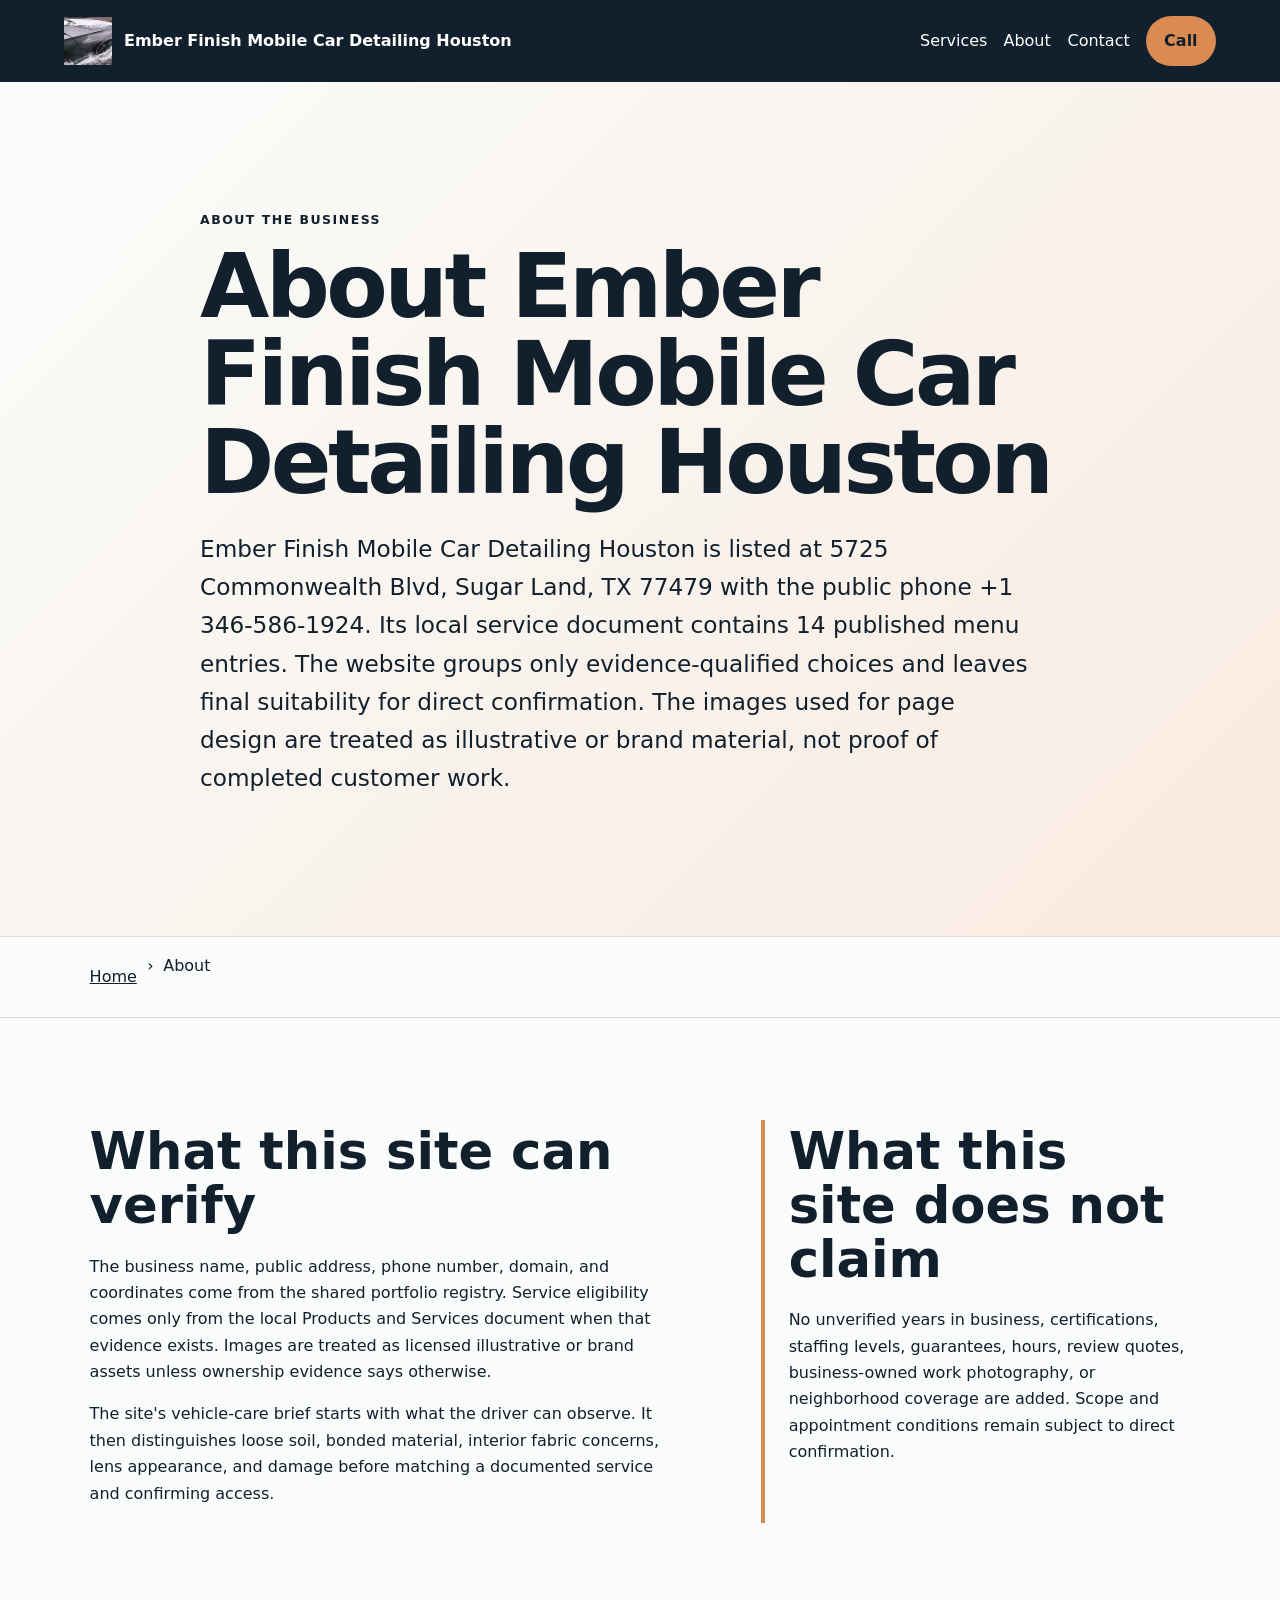
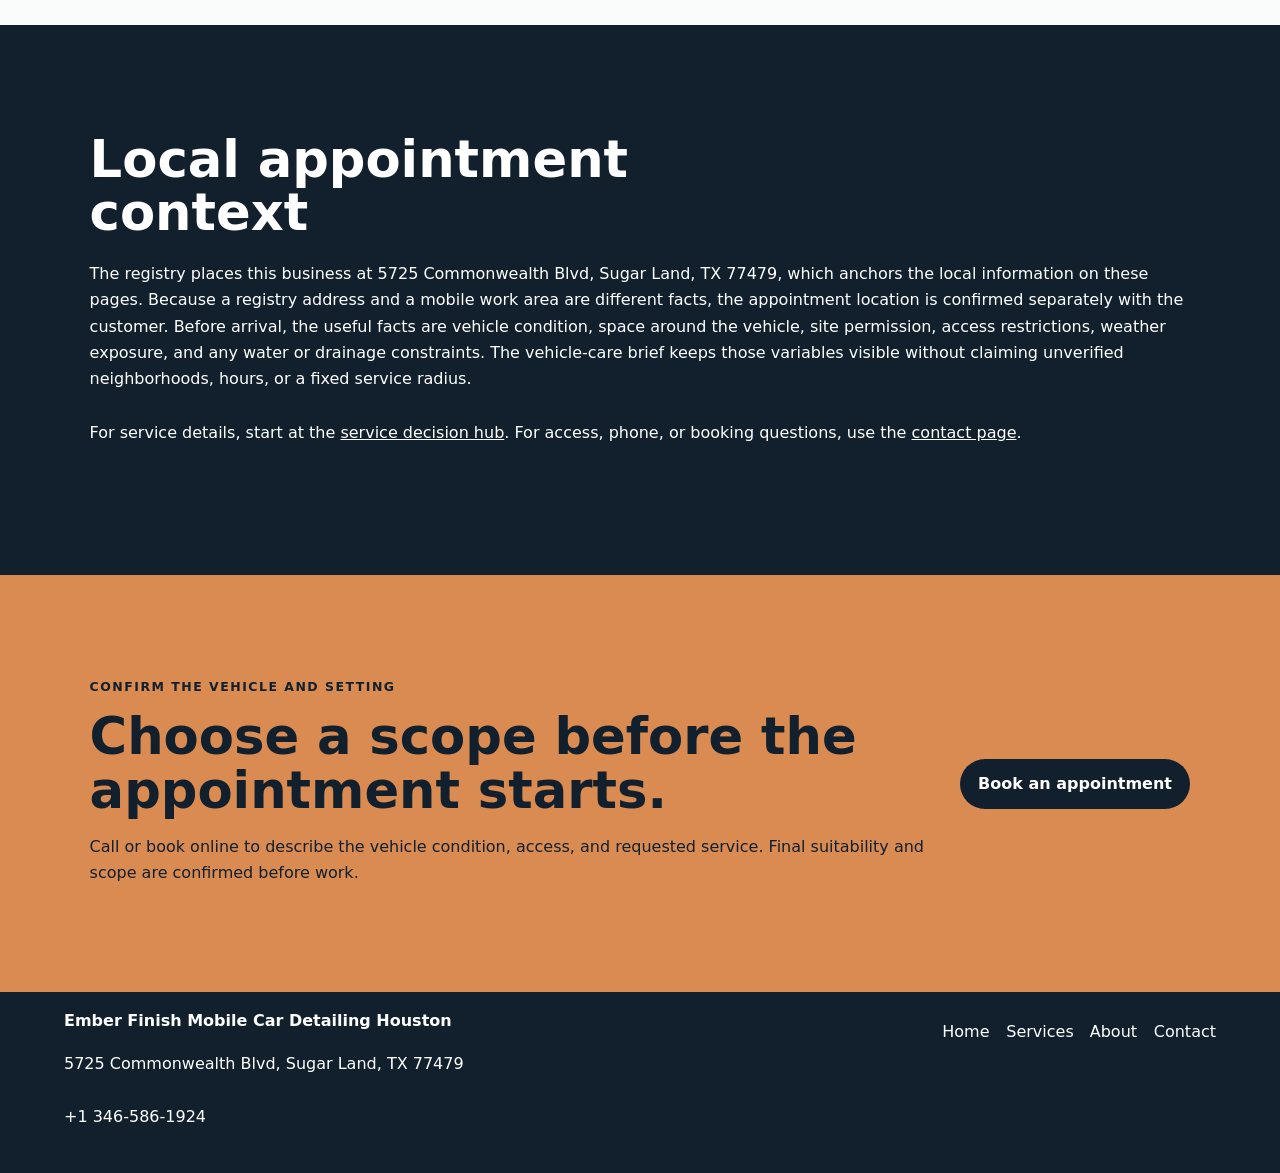
==== about/index.html @ 624f12ae "feat: add service SEO pages" ====
<!doctype html>
<html lang="en"><head>
  <meta charset="utf-8"><meta name="viewport" content="width=device-width,initial-scale=1">
  <title>About Ember Finish Mobile Car Detailing Houston | Sugar Land, TX</title>
  <meta name="description" content="Verified identity, evidence boundaries, and appointment-planning approach for Ember Finish Mobile Car Detailing Houston in Sugar Land, TX.">
  <meta name="robots" content="index, follow, max-image-preview:large, max-snippet:-1">
  <link rel="canonical" href="https://emberfinish.shop/about/">
  <meta property="og:type" content="website"><meta property="og:title" content="About Ember Finish Mobile Car Detailing Houston | Sugar Land, TX">
  <meta property="og:description" content="Verified identity, evidence boundaries, and appointment-planning approach for Ember Finish Mobile Car Detailing Houston in Sugar Land, TX."><meta property="og:url" content="https://emberfinish.shop/about/">
  <meta property="og:image" content="https://emberfinish.shop/assets/hero-route.jpg"><meta name="twitter:card" content="summary_large_image">
  <link rel="icon" href="/assets/favicon.svg"><link rel="stylesheet" href="/seo-pages.css"><script type="application/ld+json">{
  "@context": "https://schema.org",
  "@graph": [
    {
      "@type": "BreadcrumbList",
      "@id": "https://emberfinish.shop/about/#breadcrumb",
      "itemListElement": [
        {
          "@type": "ListItem",
          "position": 1,
          "name": "Home",
          "item": "https://emberfinish.shop/"
        },
        {
          "@type": "ListItem",
          "position": 2,
          "name": "About Ember Finish Mobile Car Detailing Houston | Sugar Land, TX",
          "item": "https://emberfinish.shop/about/"
        }
      ]
    },
    {
      "@type": "WebPage",
      "@id": "https://emberfinish.shop/about/#webpage",
      "url": "https://emberfinish.shop/about/",
      "name": "About Ember Finish Mobile Car Detailing Houston | Sugar Land, TX",
      "description": "Verified identity, evidence boundaries, and appointment-planning approach for Ember Finish Mobile Car Detailing Houston in Sugar Land, TX.",
      "breadcrumb": {
        "@id": "https://emberfinish.shop/about/#breadcrumb"
      },
      "isPartOf": {
        "@id": "https://emberfinish.shop/#website"
      },
      "about": {
        "@id": "https://emberfinish.shop/#business"
      }
    },
    {
      "@type": "ImageObject",
      "@id": "https://emberfinish.shop/about/#primaryimage",
      "contentUrl": "https://emberfinish.shop/assets/hero-route.jpg",
      "caption": "Illustrative detailing artwork for Ember Finish Mobile Car Detailing Houston",
      "representativeOfPage": true
    }
  ]
}</script>
</head><body style="--pilot-accent:#d98b52;--pilot-dark:#11202c;--pilot-paper:#fafcfb">
<a class="skip-link" href="#content">Skip to content</a>
<header class="pilot-header"><a class="pilot-brand" href="/"><img src="/assets/hero-route.jpg" width="48" height="48" alt=""><span>Ember Finish Mobile Car Detailing Houston</span></a>
<nav aria-label="Primary navigation"><a href="/services/">Services</a><a href="/about/">About</a><a href="/contact/">Contact</a><a class="pilot-call" href="tel:+13465861924">Call</a></nav></header>
<main id="content"><section class="pilot-hero text-only"><div><p class="eyebrow">About the business</p><h1>About Ember Finish Mobile Car Detailing Houston</h1><p class="pilot-answer">Ember Finish Mobile Car Detailing Houston is listed at 5725 Commonwealth Blvd, Sugar Land, TX 77479 with the public phone +1 346-586-1924. Its local service document contains 14 published menu entries. The website groups only evidence-qualified choices and leaves final suitability for direct confirmation. The images used for page design are treated as illustrative or brand material, not proof of completed customer work.</p></div></section><nav class="breadcrumbs" aria-label="Breadcrumb"><a href="/">Home</a><span>›</span><span>About</span></nav>
<section class="pilot-section pilot-grid"><div><h2>What this site can verify</h2><p>The business name, public address, phone number, domain, and coordinates come from the shared portfolio registry. Service eligibility comes only from the local Products and Services document when that evidence exists. Images are treated as licensed illustrative or brand assets unless ownership evidence says otherwise.</p><p>The site&#x27;s vehicle-care brief starts with what the driver can observe. It then distinguishes loose soil, bonded material, interior fabric concerns, lens appearance, and damage before matching a documented service and confirming access.</p></div><aside><h2>What this site does not claim</h2><p>No unverified years in business, certifications, staffing levels, guarantees, hours, review quotes, business-owned work photography, or neighborhood coverage are added. Scope and appointment conditions remain subject to direct confirmation.</p></aside></section>
<section class="pilot-section tone"><h2>Local appointment context</h2><p>The registry places this business at 5725 Commonwealth Blvd, Sugar Land, TX 77479, which anchors the local information on these pages. Because a registry address and a mobile work area are different facts, the appointment location is confirmed separately with the customer. Before arrival, the useful facts are vehicle condition, space around the vehicle, site permission, access restrictions, weather exposure, and any water or drainage constraints. The vehicle-care brief keeps those variables visible without claiming unverified neighborhoods, hours, or a fixed service radius.</p><p>For service details, start at the <a href="/services/">service decision hub</a>. For access, phone, or booking questions, use the <a href="/contact/">contact page</a>.</p></section>
<section class="pilot-cta"><div><p class="eyebrow">Confirm the vehicle and setting</p><h2>Choose a scope before the appointment starts.</h2><p>Call or book online to describe the vehicle condition, access, and requested service. Final suitability and scope are confirmed before work.</p></div><a class="pilot-button" href="https://cal.com/sumitdatta/auto-detail-service">Book an appointment</a></section>
</main><footer class="pilot-footer"><div><strong>Ember Finish Mobile Car Detailing Houston</strong><p>5725 Commonwealth Blvd, Sugar Land, TX 77479</p><p><a href="tel:+13465861924">+1 346-586-1924</a></p></div><nav aria-label="Footer navigation"><a href="/">Home</a><a href="/services/">Services</a><a href="/about/">About</a><a href="/contact/">Contact</a></nav></footer>
</body></html>
---- seo-pages.css ----
*{box-sizing:border-box}html{scroll-behavior:smooth}body{margin:0;background:var(--pilot-paper);color:var(--pilot-dark);font-family:system-ui,-apple-system,BlinkMacSystemFont,"Segoe UI",sans-serif;line-height:1.65}.skip-link{position:absolute;left:-999px}.skip-link:focus{left:1rem;top:1rem;z-index:9;background:#fff;padding:.75rem}.pilot-header,.pilot-footer{display:flex;align-items:center;justify-content:space-between;gap:1.5rem;padding:1rem clamp(1rem,5vw,4rem);background:var(--pilot-dark);color:#fff}.pilot-header{position:sticky;top:0;z-index:5}.pilot-brand{display:flex;align-items:center;gap:.75rem;max-width:36rem;font-weight:800}.pilot-header a,.pilot-footer a{color:inherit;text-decoration:none}.pilot-header nav,.pilot-footer nav{display:flex;flex-wrap:wrap;gap:1rem;align-items:center}.pilot-header nav a,.pilot-footer nav a,.breadcrumbs a,.pilot-section a,.pilot-footer>div a{display:inline-flex;min-width:48px;min-height:48px;align-items:center}.pilot-call,.pilot-button{display:inline-flex;min-height:48px;align-items:center;justify-content:center;border-radius:999px;background:var(--pilot-accent);color:var(--pilot-dark)!important;padding:.75rem 1.15rem;font-weight:800;text-decoration:none}.pilot-hero{display:grid;grid-template-columns:minmax(0,1.2fr) minmax(260px,.8fr);gap:clamp(2rem,6vw,6rem);padding:clamp(4rem,9vw,8rem) clamp(1.25rem,7vw,7rem);align-items:center;background:linear-gradient(135deg,var(--pilot-paper),color-mix(in srgb,var(--pilot-accent) 18%,white))}.pilot-hero.text-only{grid-template-columns:minmax(0,880px);justify-content:center}.pilot-hero h1{font-size:clamp(2.5rem,7vw,6rem);line-height:.98;margin:.3rem 0 1.25rem;letter-spacing:-.04em}.pilot-hero img{width:100%;height:auto;aspect-ratio:4/3;object-fit:cover;border-radius:1.5rem;box-shadow:0 28px 70px #0003}.pilot-answer{font-size:clamp(1.15rem,2vw,1.45rem);max-width:52rem}.pilot-proof,.source-note{font-size:.9rem;opacity:.76}.eyebrow{text-transform:uppercase;letter-spacing:.12em;font-size:.78rem;font-weight:900}.breadcrumbs{display:flex;gap:.6rem;flex-wrap:wrap;padding:1rem clamp(1.25rem,7vw,7rem);border-block:1px solid #0002}.breadcrumbs a,.pilot-section a{color:inherit}.pilot-section{padding:clamp(3.5rem,8vw,7rem) clamp(1.25rem,7vw,7rem)}.pilot-section h2{font-size:clamp(2rem,4vw,3.6rem);line-height:1.05;max-width:18ch;margin:.3rem 0 1.3rem}.pilot-section h3{font-size:1.25rem;margin-top:2rem}.pilot-grid{display:grid;grid-template-columns:minmax(0,1.15fr) minmax(260px,.85fr);gap:clamp(2rem,7vw,7rem)}.pilot-grid aside{border-left:4px solid var(--pilot-accent);padding-left:1.5rem}.tone{background:var(--pilot-dark);color:#fff}.checklist,.steps{padding-left:1.25rem}.checklist li,.steps li{margin:.75rem 0}.steps{display:grid;grid-template-columns:repeat(5,minmax(0,1fr));gap:1rem;list-style:none;padding:0;counter-reset:step}.steps li{counter-increment:step;padding:1rem;border:1px solid #fff4;border-radius:1rem}.steps li:before{content:counter(step);display:block;font-size:2rem;font-weight:900;color:var(--pilot-accent)}.faq-list{max-width:900px}.faq-list details{border-top:1px solid #0003;padding:1rem 0}.faq-list summary{font-size:1.15rem;font-weight:800;cursor:pointer}.related-links,.service-cards{display:grid;grid-template-columns:repeat(2,minmax(0,1fr));gap:1rem}.related-links a,.service-cards article{display:block;padding:1.25rem;border:1px solid #0003;border-radius:1rem;background:#fff}.service-cards h2{font-size:1.6rem}.pilot-cta{display:flex;align-items:center;justify-content:space-between;gap:2rem;padding:clamp(3rem,7vw,6rem) clamp(1.25rem,7vw,7rem);background:var(--pilot-accent)}.pilot-cta h2{font-size:clamp(2rem,4vw,3.5rem);line-height:1.05;margin:.25rem 0}.pilot-cta .pilot-button{background:var(--pilot-dark);color:#fff!important;white-space:nowrap}.pilot-footer{align-items:flex-start}.large-link{font-size:clamp(1.4rem,3vw,2.4rem);font-weight:900}@media(max-width:800px){.pilot-header{position:static;align-items:flex-start}.pilot-brand span{display:none}.pilot-hero,.pilot-grid{grid-template-columns:1fr}.steps{grid-template-columns:1fr}.related-links,.service-cards{grid-template-columns:1fr}.pilot-cta,.pilot-footer{align-items:flex-start;flex-direction:column}}
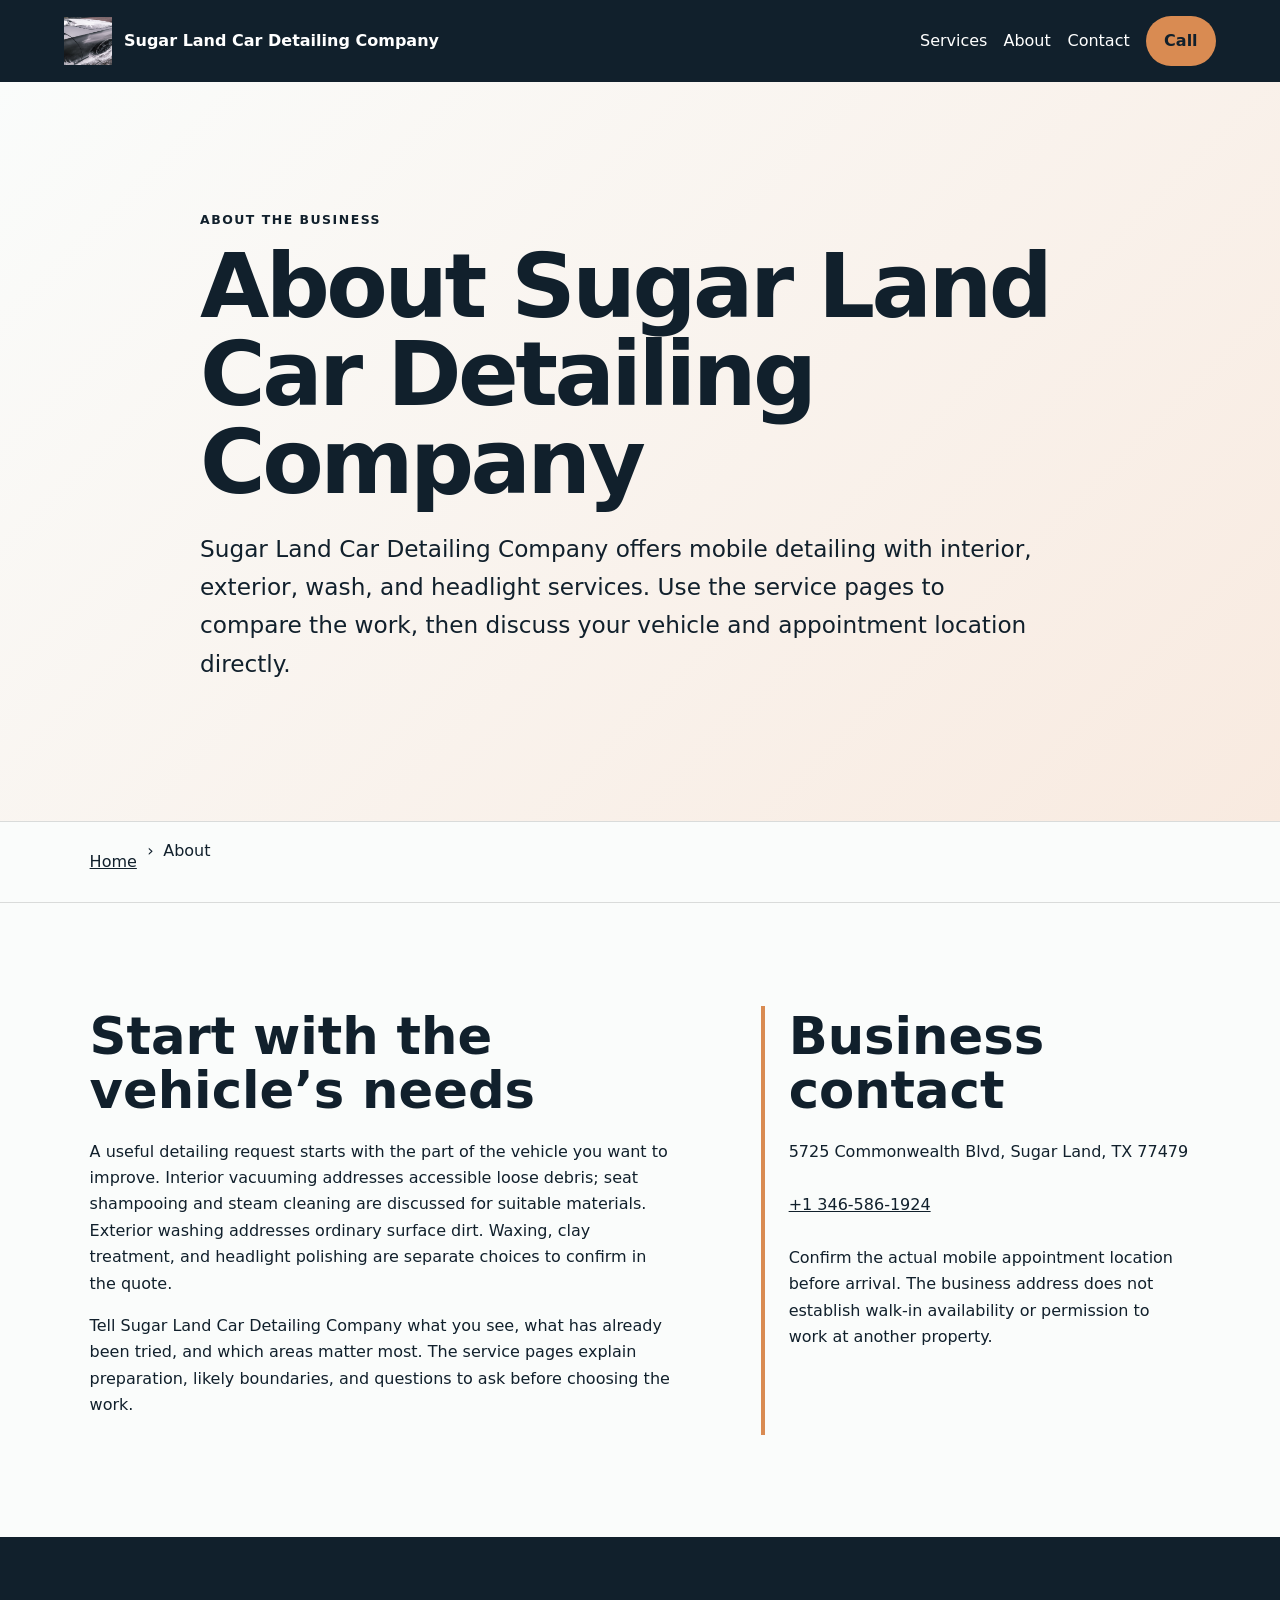
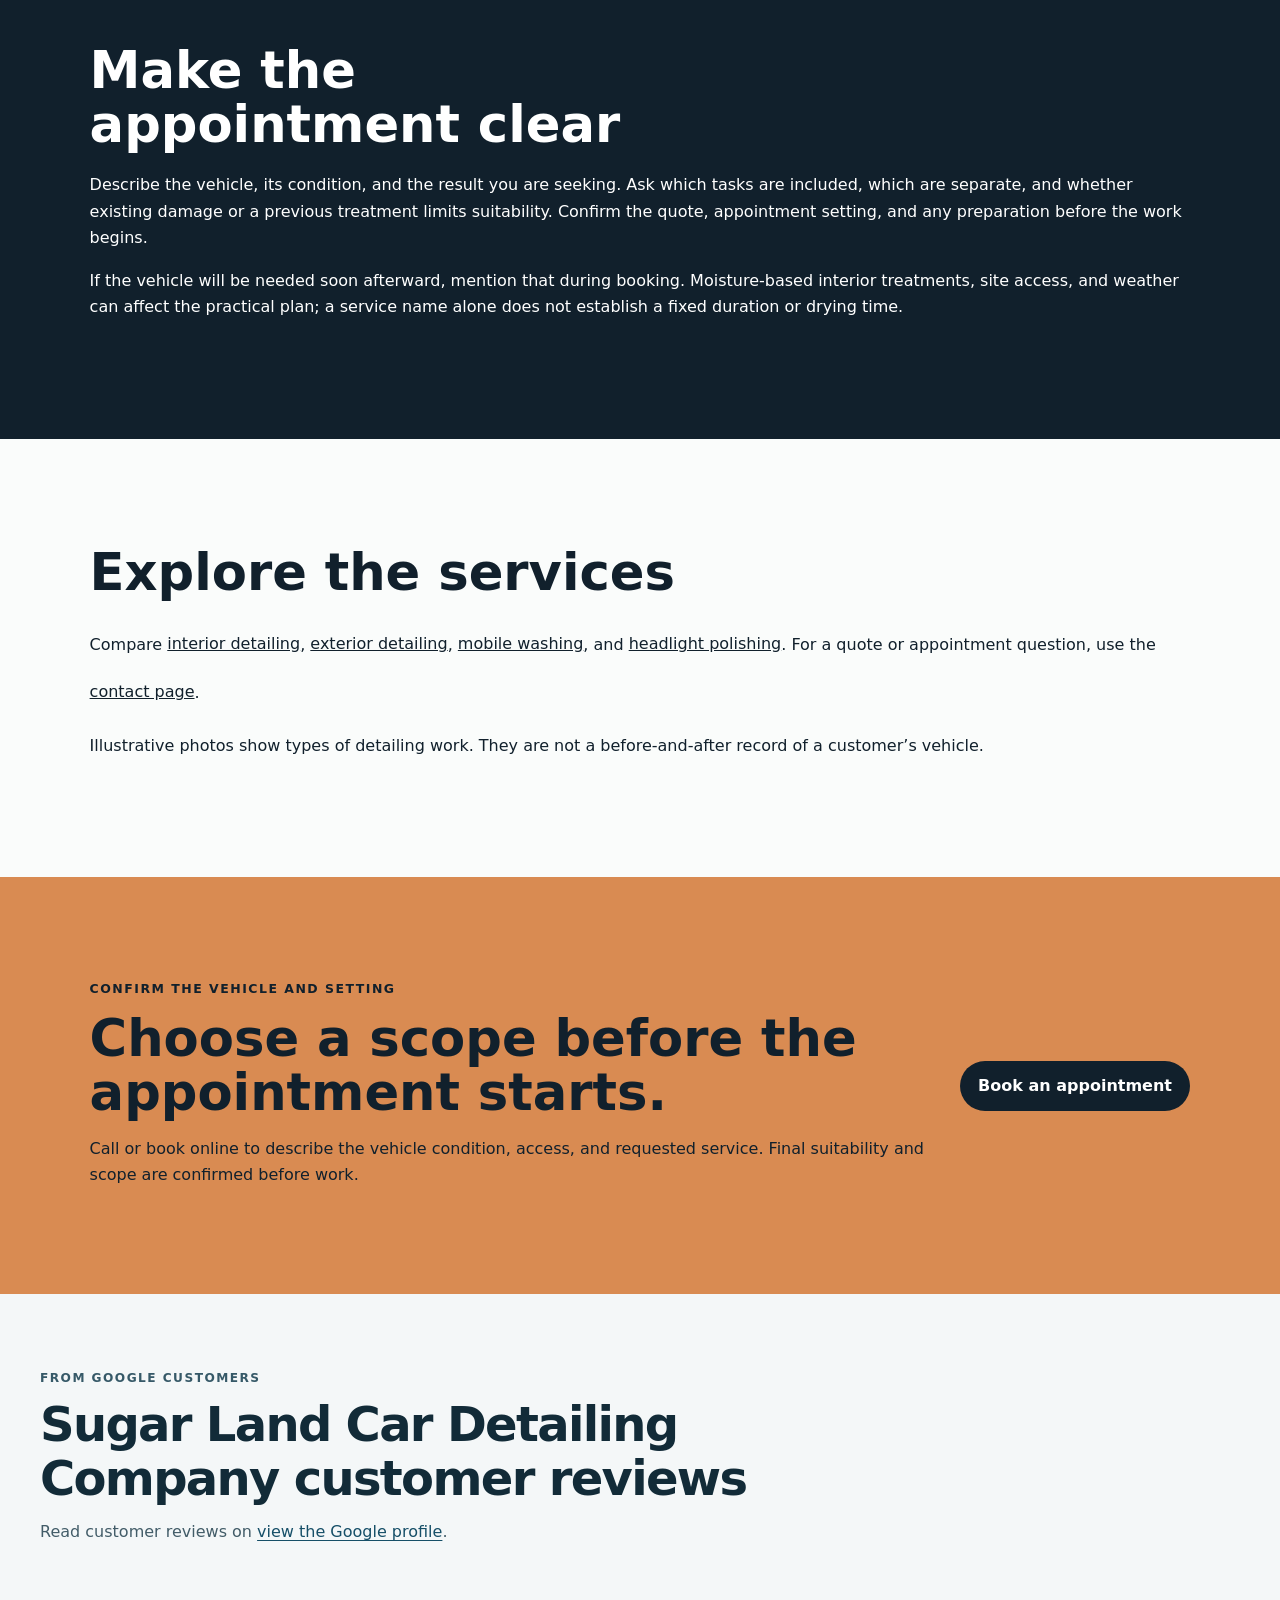
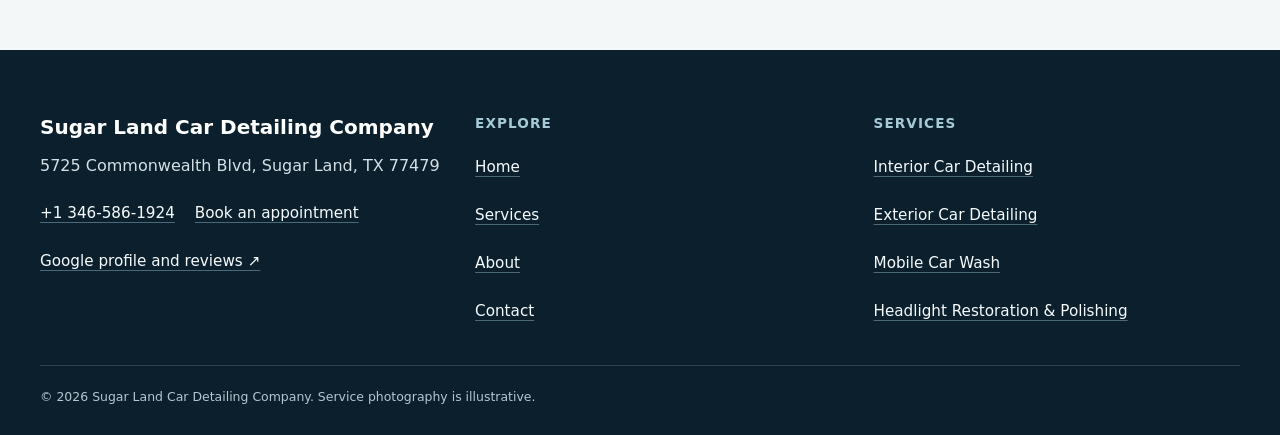
==== commit 4528ab29: "Align website branding and local service information" ====
--- a/about/index.html
+++ b/about/index.html
@@ -1,66 +1,70 @@
 <!doctype html>
 <html lang="en"><head>
   <meta charset="utf-8"><meta name="viewport" content="width=device-width,initial-scale=1">
-  <title>About Ember Finish Mobile Car Detailing Houston | Sugar Land, TX</title>
-  <meta name="description" content="Verified identity, evidence boundaries, and appointment-planning approach for Ember Finish Mobile Car Detailing Houston in Sugar Land, TX.">
+  <title>About Sugar Land Car Detailing Company | Sugar Land, TX</title>
+  <meta name="description" content="Verified identity, evidence boundaries, and appointment-planning approach for Sugar Land Car Detailing Company in Sugar Land, TX.">
   <meta name="robots" content="index, follow, max-image-preview:large, max-snippet:-1">
-  <link rel="canonical" href="https://emberfinish.shop/about/">
-  <meta property="og:type" content="website"><meta property="og:title" content="About Ember Finish Mobile Car Detailing Houston | Sugar Land, TX">
-  <meta property="og:description" content="Verified identity, evidence boundaries, and appointment-planning approach for Ember Finish Mobile Car Detailing Houston in Sugar Land, TX."><meta property="og:url" content="https://emberfinish.shop/about/">
-  <meta property="og:image" content="https://emberfinish.shop/assets/hero-route.jpg"><meta name="twitter:card" content="summary_large_image">
+  <link rel="canonical" href="https://sugarlandcardetailingcompany.shop/about/">
+  <meta property="og:type" content="website"><meta property="og:title" content="About Sugar Land Car Detailing Company | Sugar Land, TX">
+  <meta property="og:description" content="Verified identity, evidence boundaries, and appointment-planning approach for Sugar Land Car Detailing Company in Sugar Land, TX."><meta property="og:url" content="https://sugarlandcardetailingcompany.shop/about/">
+  <meta property="og:image" content="https://sugarlandcardetailingcompany.shop/assets/hero-route.jpg"><meta name="twitter:card" content="summary_large_image">
   <link rel="icon" href="/assets/favicon.svg"><link rel="stylesheet" href="/seo-pages.css"><script type="application/ld+json">{
   "@context": "https://schema.org",
   "@graph": [
     {
       "@type": "BreadcrumbList",
-      "@id": "https://emberfinish.shop/about/#breadcrumb",
+      "@id": "https://sugarlandcardetailingcompany.shop/about/#breadcrumb",
       "itemListElement": [
         {
           "@type": "ListItem",
           "position": 1,
           "name": "Home",
-          "item": "https://emberfinish.shop/"
+          "item": "https://sugarlandcardetailingcompany.shop/"
         },
         {
           "@type": "ListItem",
           "position": 2,
-          "name": "About Ember Finish Mobile Car Detailing Houston | Sugar Land, TX",
-          "item": "https://emberfinish.shop/about/"
+          "name": "About Sugar Land Car Detailing Company | Sugar Land, TX",
+          "item": "https://sugarlandcardetailingcompany.shop/about/"
         }
       ]
     },
     {
       "@type": "WebPage",
-      "@id": "https://emberfinish.shop/about/#webpage",
-      "url": "https://emberfinish.shop/about/",
-      "name": "About Ember Finish Mobile Car Detailing Houston | Sugar Land, TX",
-      "description": "Verified identity, evidence boundaries, and appointment-planning approach for Ember Finish Mobile Car Detailing Houston in Sugar Land, TX.",
+      "@id": "https://sugarlandcardetailingcompany.shop/about/#webpage",
+      "url": "https://sugarlandcardetailingcompany.shop/about/",
+      "name": "About Sugar Land Car Detailing Company | Sugar Land, TX",
+      "description": "Verified identity, evidence boundaries, and appointment-planning approach for Sugar Land Car Detailing Company in Sugar Land, TX.",
       "breadcrumb": {
-        "@id": "https://emberfinish.shop/about/#breadcrumb"
+        "@id": "https://sugarlandcardetailingcompany.shop/about/#breadcrumb"
       },
       "isPartOf": {
-        "@id": "https://emberfinish.shop/#website"
+        "@id": "https://sugarlandcardetailingcompany.shop/#website"
       },
       "about": {
-        "@id": "https://emberfinish.shop/#business"
+        "@id": "https://sugarlandcardetailingcompany.shop/#business"
       }
     },
     {
       "@type": "ImageObject",
-      "@id": "https://emberfinish.shop/about/#primaryimage",
-      "contentUrl": "https://emberfinish.shop/assets/hero-route.jpg",
-      "caption": "Illustrative detailing artwork for Ember Finish Mobile Car Detailing Houston",
+      "@id": "https://sugarlandcardetailingcompany.shop/about/#primaryimage",
+      "contentUrl": "https://sugarlandcardetailingcompany.shop/assets/hero-route.jpg",
+      "caption": "Illustrative detailing artwork for Sugar Land Car Detailing Company",
       "representativeOfPage": true
     }
   ]
 }</script>
+<link rel="stylesheet" href="/portfolio-components.css">
 </head><body style="--pilot-accent:#d98b52;--pilot-dark:#11202c;--pilot-paper:#fafcfb">
 <a class="skip-link" href="#content">Skip to content</a>
-<header class="pilot-header"><a class="pilot-brand" href="/"><img src="/assets/hero-route.jpg" width="48" height="48" alt=""><span>Ember Finish Mobile Car Detailing Houston</span></a>
+<header class="pilot-header"><a class="pilot-brand" href="/"><img src="/assets/hero-route.jpg" width="48" height="48" alt=""><span>Sugar Land Car Detailing Company</span></a>
 <nav aria-label="Primary navigation"><a href="/services/">Services</a><a href="/about/">About</a><a href="/contact/">Contact</a><a class="pilot-call" href="tel:+13465861924">Call</a></nav></header>
-<main id="content"><section class="pilot-hero text-only"><div><p class="eyebrow">About the business</p><h1>About Ember Finish Mobile Car Detailing Houston</h1><p class="pilot-answer">Ember Finish Mobile Car Detailing Houston is listed at 5725 Commonwealth Blvd, Sugar Land, TX 77479 with the public phone +1 346-586-1924. Its local service document contains 14 published menu entries. The website groups only evidence-qualified choices and leaves final suitability for direct confirmation. The images used for page design are treated as illustrative or brand material, not proof of completed customer work.</p></div></section><nav class="breadcrumbs" aria-label="Breadcrumb"><a href="/">Home</a><span>›</span><span>About</span></nav>
-<section class="pilot-section pilot-grid"><div><h2>What this site can verify</h2><p>The business name, public address, phone number, domain, and coordinates come from the shared portfolio registry. Service eligibility comes only from the local Products and Services document when that evidence exists. Images are treated as licensed illustrative or brand assets unless ownership evidence says otherwise.</p><p>The site&#x27;s vehicle-care brief starts with what the driver can observe. It then distinguishes loose soil, bonded material, interior fabric concerns, lens appearance, and damage before matching a documented service and confirming access.</p></div><aside><h2>What this site does not claim</h2><p>No unverified years in business, certifications, staffing levels, guarantees, hours, review quotes, business-owned work photography, or neighborhood coverage are added. Scope and appointment conditions remain subject to direct confirmation.</p></aside></section>
-<section class="pilot-section tone"><h2>Local appointment context</h2><p>The registry places this business at 5725 Commonwealth Blvd, Sugar Land, TX 77479, which anchors the local information on these pages. Because a registry address and a mobile work area are different facts, the appointment location is confirmed separately with the customer. Before arrival, the useful facts are vehicle condition, space around the vehicle, site permission, access restrictions, weather exposure, and any water or drainage constraints. The vehicle-care brief keeps those variables visible without claiming unverified neighborhoods, hours, or a fixed service radius.</p><p>For service details, start at the <a href="/services/">service decision hub</a>. For access, phone, or booking questions, use the <a href="/contact/">contact page</a>.</p></section>
+<main id="content"><section class="pilot-hero text-only"><div><p class="eyebrow">About the business</p><h1>About Sugar Land Car Detailing Company</h1><p class="pilot-answer">Sugar Land Car Detailing Company offers mobile detailing with interior, exterior, wash, and headlight services. Use the service pages to compare the work, then discuss your vehicle and appointment location directly.</p></div></section><nav class="breadcrumbs" aria-label="Breadcrumb"><a href="/">Home</a><span>›</span><span>About</span></nav>
+<section class="pilot-section pilot-grid"><div><h2>Start with the vehicle’s needs</h2><p>A useful detailing request starts with the part of the vehicle you want to improve. Interior vacuuming addresses accessible loose debris; seat shampooing and steam cleaning are discussed for suitable materials. Exterior washing addresses ordinary surface dirt. Waxing, clay treatment, and headlight polishing are separate choices to confirm in the quote.</p><p>Tell Sugar Land Car Detailing Company what you see, what has already been tried, and which areas matter most. The service pages explain preparation, likely boundaries, and questions to ask before choosing the work.</p></div><aside><h2>Business contact</h2><p>5725 Commonwealth Blvd, Sugar Land, TX 77479</p><p><a href="tel:+13465861924">+1 346-586-1924</a></p><p>Confirm the actual mobile appointment location before arrival. The business address does not establish walk-in availability or permission to work at another property.</p></aside></section>
+<section class="pilot-section tone"><h2>Make the appointment clear</h2><p>Describe the vehicle, its condition, and the result you are seeking. Ask which tasks are included, which are separate, and whether existing damage or a previous treatment limits suitability. Confirm the quote, appointment setting, and any preparation before the work begins.</p><p>If the vehicle will be needed soon afterward, mention that during booking. Moisture-based interior treatments, site access, and weather can affect the practical plan; a service name alone does not establish a fixed duration or drying time.</p></section>
+<section class="pilot-section"><h2>Explore the services</h2><p>Compare <a href="/services/interior-car-detailing/">interior detailing</a>, <a href="/services/exterior-car-detailing/">exterior detailing</a>, <a href="/services/mobile-car-wash/">mobile washing</a>, and <a href="/services/headlight-restoration/">headlight polishing</a>. For a quote or appointment question, use the <a href="/contact/">contact page</a>.</p><p>Illustrative photos show types of detailing work. They are not a before-and-after record of a customer’s vehicle.</p></section>
 <section class="pilot-cta"><div><p class="eyebrow">Confirm the vehicle and setting</p><h2>Choose a scope before the appointment starts.</h2><p>Call or book online to describe the vehicle condition, access, and requested service. Final suitability and scope are confirmed before work.</p></div><a class="pilot-button" href="https://cal.com/sumitdatta/auto-detail-service">Book an appointment</a></section>
-</main><footer class="pilot-footer"><div><strong>Ember Finish Mobile Car Detailing Houston</strong><p>5725 Commonwealth Blvd, Sugar Land, TX 77479</p><p><a href="tel:+13465861924">+1 346-586-1924</a></p></div><nav aria-label="Footer navigation"><a href="/">Home</a><a href="/services/">Services</a><a href="/about/">About</a><a href="/contact/">Contact</a></nav></footer>
+<!-- PORTFOLIO-REVIEWS:START --><section class="portfolio-reviews" aria-labelledby="portfolio-reviews-title"><div class="portfolio-reviews__heading"><div><p class="portfolio-reviews__kicker">From Google customers</p><h2 id="portfolio-reviews-title">Sugar Land Car Detailing Company customer reviews</h2><p class="portfolio-reviews__intro">Read customer reviews on <a href="https://www.google.com/maps?cid=11094531997838207103" target="_blank" rel="noopener noreferrer">view the Google profile</a>.</p></div></div></section><!-- PORTFOLIO-REVIEWS:END -->
+</main><footer class="portfolio-footer"><div class="portfolio-footer__grid"><div><strong class="portfolio-footer__name">Sugar Land Car Detailing Company</strong><address>5725 Commonwealth Blvd, Sugar Land, TX 77479</address><div class="portfolio-footer__contact"><a href="tel:+13465861924">+1 346-586-1924</a><a href="https://cal.com/sumitdatta/auto-detail-service">Book an appointment</a></div><a href="https://www.google.com/maps?cid=11094531997838207103" target="_blank" rel="noopener noreferrer">Google profile and reviews ↗</a></div><div><h2>Explore</h2><nav aria-label="Footer navigation"><a href="/">Home</a><a href="/services/">Services</a><a href="/about/">About</a><a href="/contact/">Contact</a></nav></div><div><h2>Services</h2><nav aria-label="Service pages"><a href="/services/interior-car-detailing/">Interior Car Detailing</a><a href="/services/exterior-car-detailing/">Exterior Car Detailing</a><a href="/services/mobile-car-wash/">Mobile Car Wash</a><a href="/services/headlight-restoration/">Headlight Restoration &amp; Polishing</a></nav></div></div><p class="portfolio-footer__bottom">© <span id="year">2026</span> Sugar Land Car Detailing Company. Service photography is illustrative.</p></footer>
+<script src="/portfolio-components.js" defer></script>
 </body></html>
--- a/portfolio-components.css
+++ b/portfolio-components.css
@@ -0,0 +1,37 @@
+/* Portfolio components: scoped styles, no external requests. */
+.portfolio-reviews,.portfolio-footer{box-sizing:border-box;min-width:0;font-family:inherit}
+.portfolio-reviews *,.portfolio-footer *{box-sizing:border-box}
+.portfolio-reviews{color:#122b38;background:#f4f7f8;padding:clamp(3rem,6vw,5.5rem) max(20px,calc((100% - 1200px)/2));isolation:isolate}
+.portfolio-reviews__heading{display:flex;justify-content:space-between;align-items:flex-end;gap:24px;margin:0 0 28px}
+.portfolio-reviews__heading>div{min-width:0;max-width:850px}
+.portfolio-reviews__kicker{margin:0 0 10px;font-family:inherit;font-weight:700;font-size:.76rem;line-height:1.3;letter-spacing:.12em;text-transform:uppercase;color:#365968}
+.portfolio-reviews h2{max-width:none;margin:0 0 14px;font-family:inherit;font-size:clamp(1.8rem,4vw,3rem);font-weight:800;line-height:1.13;letter-spacing:-.035em;text-transform:none;color:#122b38;overflow-wrap:anywhere}
+.portfolio-reviews__intro{font-size:1rem;line-height:1.6;color:#425c68;margin:0}
+.portfolio-reviews__intro a,.portfolio-review__source{color:#164f68;text-decoration:underline;text-underline-offset:3px}
+.portfolio-reviews__controls{display:none;gap:8px;flex-shrink:0}
+.portfolio-reviews[data-ready] .portfolio-reviews__controls{display:flex}
+.portfolio-reviews__controls button{display:grid;place-items:center;width:48px;height:48px;border:1px solid #a9bac2;border-radius:50%;background:#fff;color:#122b38;font-family:inherit;font-weight:700;font-size:1.3rem;line-height:1;cursor:pointer}
+.portfolio-reviews__controls button:disabled{opacity:.35;cursor:default}
+.portfolio-reviews__track{display:flex;align-items:stretch;gap:18px;overflow-x:auto;overscroll-behavior-x:contain;scroll-snap-type:x proximity;scroll-padding-inline:1px;padding:2px 1px 20px;max-width:100%;min-width:0;scrollbar-width:thin;scrollbar-color:#7c9aa8 #dfe7eb}
+.portfolio-review{display:flex;flex-direction:column;flex:0 0 min(370px,86vw);min-width:0;max-width:100%;margin:0;padding:25px;background:#fff;border:1px solid #d7e1e6;border-radius:16px;box-shadow:0 8px 26px #0a263d08;scroll-snap-align:start;text-align:left}
+.portfolio-review__meta{display:flex;align-items:flex-start;justify-content:space-between;gap:14px;margin-bottom:16px}
+.portfolio-review__author{font-size:1rem;font-weight:800;line-height:1.4;color:#122b38;overflow-wrap:anywhere}
+.portfolio-review time{display:block;font-size:.82rem;line-height:1.5;color:#55717e;margin-top:3px}
+.portfolio-review__rating{white-space:nowrap;font-size:.85rem;font-weight:700;line-height:1.5;color:#735007}
+.portfolio-review blockquote{padding:0;margin:0 0 20px;border:0;color:#263f4c;font-family:inherit;font-weight:400;font-size:1rem;line-height:1.7;letter-spacing:normal;max-height:230px;overflow-y:auto;overflow-wrap:anywhere}
+.portfolio-review blockquote p{margin:0;font:inherit;color:inherit}
+.portfolio-review__source{display:inline-flex;align-items:center;min-height:48px;margin-top:auto;font-size:.9rem;font-weight:700}
+.portfolio-reviews__note{margin:15px 0 0;color:#58717e;font-size:.78rem;line-height:1.6}
+.portfolio-reviews :focus-visible,.portfolio-footer :focus-visible{outline:3px solid #167799;outline-offset:4px}
+.portfolio-footer{background:#0b202c;color:#f7fbfd;padding:clamp(2.5rem,5vw,4.5rem) max(20px,calc((100% - 1200px)/2)) 28px;line-height:1.6;text-align:left}
+.portfolio-footer__grid{display:grid;grid-template-columns:minmax(0,1.1fr) minmax(0,1fr) minmax(0,1fr);gap:32px}
+.portfolio-footer__name{display:block;margin:0 0 12px;color:#fff;font-size:1.25rem;font-weight:800;line-height:1.35;overflow-wrap:anywhere}
+.portfolio-footer address{font-size:1rem;font-style:normal;color:#d4e0e6;line-height:1.65}
+.portfolio-footer h2{margin:0 0 10px;font-family:inherit;font-size:.85rem;font-weight:800;line-height:1.4;letter-spacing:.08em;text-transform:uppercase;color:#a6c9d8;max-width:none}
+.portfolio-footer a{display:inline-flex;align-items:center;min-height:48px;max-width:100%;color:#f7fbfd;font-size:.95rem;text-decoration:underline;text-decoration-color:#4a6a79;text-underline-offset:4px;overflow-wrap:anywhere}
+.portfolio-footer a:hover{text-decoration-color:#e1eff5}
+.portfolio-footer nav{display:flex;flex-direction:column;align-items:flex-start;gap:0}
+.portfolio-footer__contact{display:flex;flex-wrap:wrap;gap:0 20px;margin-top:10px}
+.portfolio-footer__bottom{margin:30px 0 0;padding-top:20px;border-top:1px solid #ffffff26;color:#b2c7d1;font-size:.78rem;line-height:1.7}
+@media(max-width:760px){.portfolio-reviews__heading{align-items:flex-start;flex-direction:column;gap:16px}.portfolio-footer__grid{grid-template-columns:1fr;gap:28px}.portfolio-review{padding:21px;flex-basis:min(340px,84vw)}}
+@media(prefers-reduced-motion:reduce){.portfolio-reviews__track{scroll-behavior:auto}}
